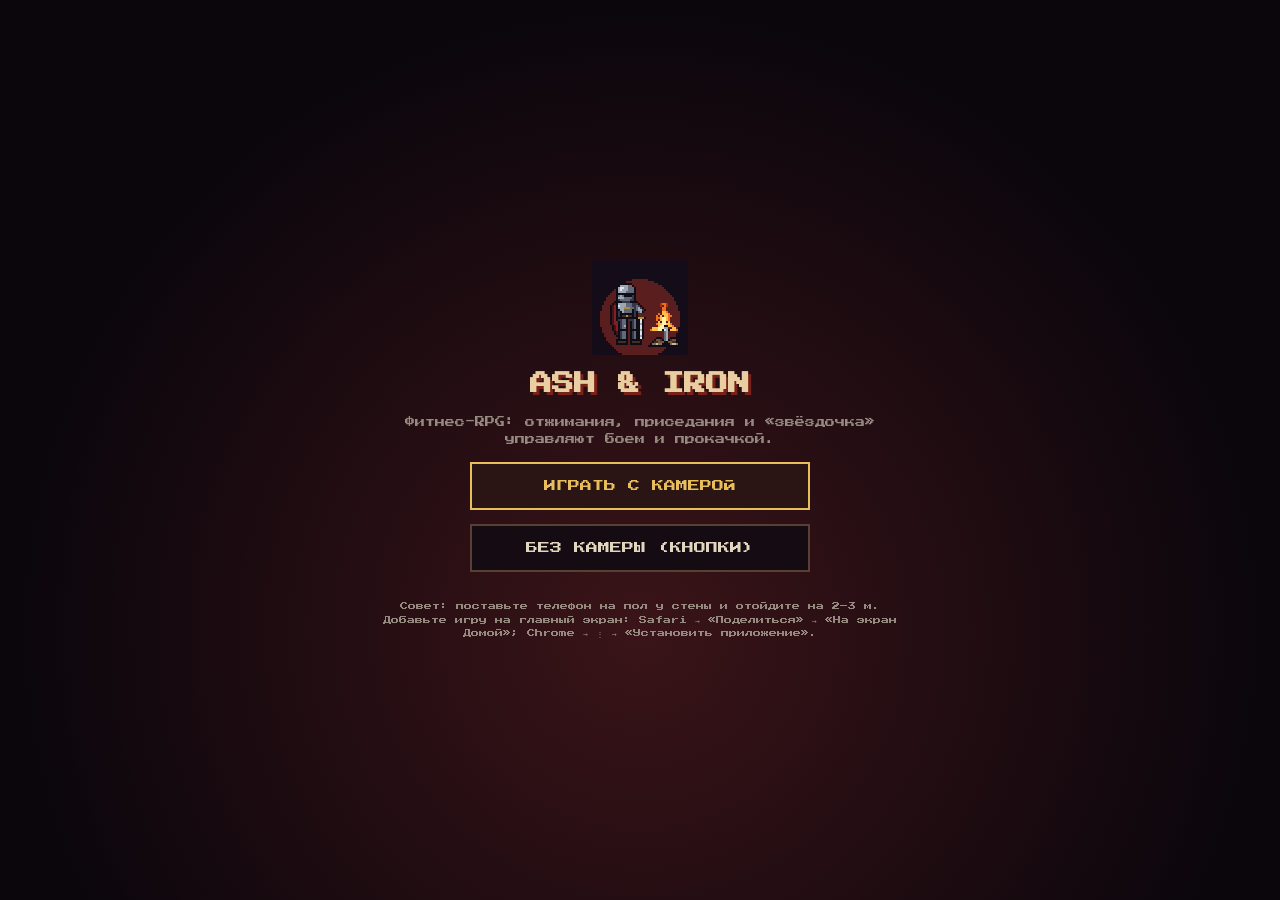
==== index.html @ 89f580e9 "Add files via upload" ====
<!doctype html>
<html lang="ru">
<head>
<meta charset="utf-8">
<meta name="viewport" content="width=device-width, initial-scale=1, viewport-fit=cover, user-scalable=no">
<title>Ash &amp; Iron</title>
<meta name="description" content="Фитнес-RPG в пиксельном тёмном фэнтези: отжимания, приседания и прыжки управляют боем.">
<meta name="theme-color" content="#0a060c">
<meta name="apple-mobile-web-app-capable" content="yes">
<meta name="mobile-web-app-capable" content="yes">
<meta name="apple-mobile-web-app-status-bar-style" content="black-translucent">
<meta name="apple-mobile-web-app-title" content="Ash &amp; Iron">
<link rel="manifest" href="manifest.webmanifest">
<link rel="icon" href="icon_192.png">
<link rel="apple-touch-icon" href="icon_180.png">
<link rel="stylesheet" href="style.css">
</head>
<body>
<canvas id="game" width="640" height="360"></canvas>
<div id="gate">
  <img src="icon_192.png" alt="" width="96" height="96">
  <h1>ASH &amp; IRON</h1>
  <p>Фитнес-RPG: отжимания, приседания и «звёздочка» управляют боем и прокачкой.</p>
  <button id="start-camera">ИГРАТЬ С КАМЕРОЙ</button>
  <button id="start-manual" class="secondary">БЕЗ КАМЕРЫ (КНОПКИ)</button>
  <p id="gate-status">Загрузка…</p>
  <p class="hint">Совет: поставьте телефон на пол у стены и отойдите на 2–3 м.<br>
  Добавьте игру на главный экран: Safari → «Поделиться» → «На экран Домой»;
  Chrome → ⋮ → «Установить приложение».</p>
</div>
<script type="module">
  import { boot } from "./game.js";
  boot();
  // офлайн-кэш нужен только сайту; в Android-приложении (Capacitor) всё и так лежит внутри
  if ("serviceWorker" in navigator && !window.Capacitor) navigator.serviceWorker.register("sw.js").catch(() => {});
</script>
</body>
</html>
---- style.css ----
@font-face {
  font-family: "PressStart2P";
  src: url("press-start-2p-cyrillic-400-normal.woff2") format("woff2");
  unicode-range: U+0301, U+0400-045F, U+0490-0491, U+04B0-04B1, U+2116;
}
@font-face {
  font-family: "PressStart2P";
  src: url("press-start-2p-latin-400-normal.woff2") format("woff2");
}
html, body {
  margin: 0; height: 100%; background: #0a060c; color: #e2d6be;
  overflow: hidden; overscroll-behavior: none; touch-action: none;
  -webkit-user-select: none; user-select: none; -webkit-tap-highlight-color: transparent;
  font-family: "PressStart2P", monospace;
}
body {
  display: flex; align-items: center; justify-content: center;
  padding: env(safe-area-inset-top) env(safe-area-inset-right) env(safe-area-inset-bottom) env(safe-area-inset-left);
  box-sizing: border-box;
}
canvas { image-rendering: pixelated; image-rendering: crisp-edges; display: block; touch-action: none; }
#gate {
  position: fixed; inset: 0; display: flex; flex-direction: column; align-items: center; justify-content: center;
  gap: 14px; padding: 24px; box-sizing: border-box; text-align: center;
  background: radial-gradient(circle at 50% 70%, #3a1418 0%, #0a060c 70%);
}
#gate[hidden] { display: none; }
#gate img { image-rendering: pixelated; }
#gate h1 { font-size: 22px; color: #e8cea0; margin: 0; text-shadow: 3px 3px #78201a; line-height: 1.4; }
#gate p { font-size: 10px; line-height: 1.7; color: #968a80; margin: 0; max-width: 520px; }
#gate .hint { font-size: 8px; }
#gate button {
  font: inherit; font-size: 12px; padding: 16px 20px; width: min(340px, 90vw);
  color: #e8be5c; background: #2a1414; border: 2px solid #e8be5c; cursor: pointer;
  opacity: .4; pointer-events: none;
}
#gate.ready button { opacity: 1; pointer-events: auto; }
#gate button.secondary { color: #e2d6be; border-color: #5a4032; background: #140c12; }
#gate button:active { transform: translateY(2px); }

/* Модальные окна (покупка, имя в рейтинге) */
.modal {
  position: fixed; inset: 0; z-index: 10; display: flex; align-items: center; justify-content: center;
  background: rgba(5, 3, 8, 0.78); padding: 16px; box-sizing: border-box;
}
.modal-box {
  width: min(440px, 100%); background: #140c12; border: 2px solid #e8be5c; padding: 20px;
  box-shadow: 0 0 0 4px #2a1414, 0 12px 40px rgba(0, 0, 0, 0.7); box-sizing: border-box;
  font-family: "PressStart2P", monospace; color: #e2d6be;
}
.modal-box h2 { font-size: 14px; color: #e8be5c; margin: 0 0 14px; line-height: 1.5; }
.modal-box p { font-size: 10px; line-height: 1.8; margin: 0 0 12px; }
.modal-box .modal-note { font-size: 8px; color: #78dcff; }
.modal-input {
  width: 100%; box-sizing: border-box; font: inherit; font-size: 14px; padding: 10px;
  background: #0a060c; color: #e8cea0; border: 2px solid #5a4032; margin-bottom: 14px;
}
.modal-input:focus { outline: none; border-color: #e8be5c; }
.modal-row { display: flex; gap: 10px; justify-content: flex-end; flex-wrap: wrap; }
.modal-row button {
  font: inherit; font-size: 10px; padding: 12px 14px; cursor: pointer; border: 2px solid #5a4032;
  background: #140c12; color: #e2d6be;
}
.modal-row .modal-ok { border-color: #e8be5c; color: #e8be5c; background: #2a1414; }
.modal-row button:focus-visible { outline: 2px solid #e8cea0; outline-offset: 2px; }
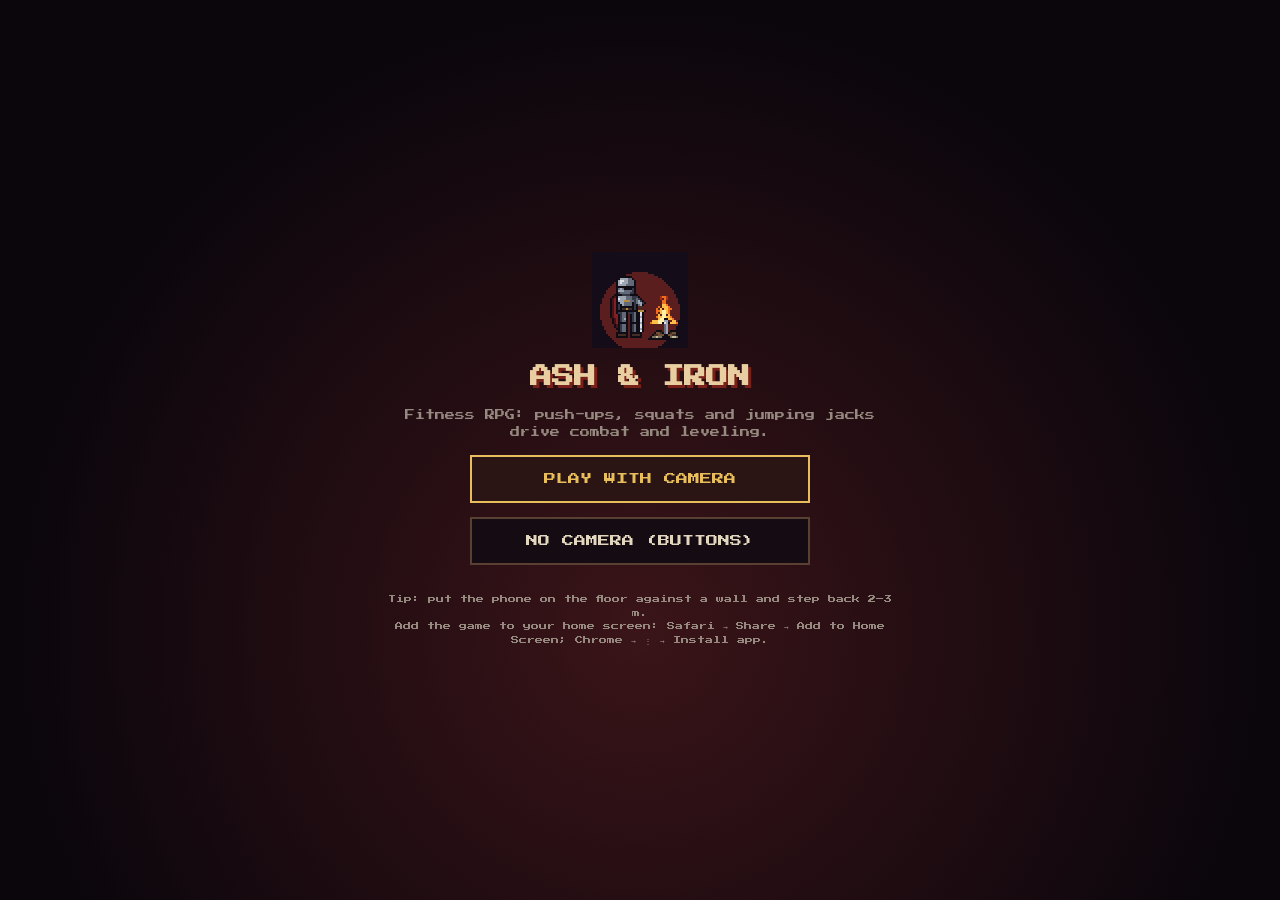
==== commit bc36cb1a: "Add files via upload" ====
--- a/index.html
+++ b/index.html
@@ -20,13 +20,13 @@
 <div id="gate">
   <img src="icon_192.png" alt="" width="96" height="96">
   <h1>ASH &amp; IRON</h1>
-  <p>Фитнес-RPG: отжимания, приседания и «звёздочка» управляют боем и прокачкой.</p>
-  <button id="start-camera">ИГРАТЬ С КАМЕРОЙ</button>
-  <button id="start-manual" class="secondary">БЕЗ КАМЕРЫ (КНОПКИ)</button>
+  <p data-i18n>Фитнес-RPG: отжимания, приседания и «звёздочка» управляют боем и прокачкой.</p>
+  <button id="start-camera" data-i18n>ИГРАТЬ С КАМЕРОЙ</button>
+  <button id="start-manual" class="secondary" data-i18n>БЕЗ КАМЕРЫ (КНОПКИ)</button>
   <p id="gate-status">Загрузка…</p>
-  <p class="hint">Совет: поставьте телефон на пол у стены и отойдите на 2–3 м.<br>
-  Добавьте игру на главный экран: Safari → «Поделиться» → «На экран Домой»;
-  Chrome → ⋮ → «Установить приложение».</p>
+  <p class="hint"><span data-i18n>Совет: поставьте телефон на пол у стены и отойдите на 2–3 м.</span><br>
+  <span data-i18n>Добавьте игру на главный экран: Safari → «Поделиться» → «На экран Домой»;
+  Chrome → ⋮ → «Установить приложение».</span></p>
 </div>
 <script type="module">
   import { boot } from "./game.js";
